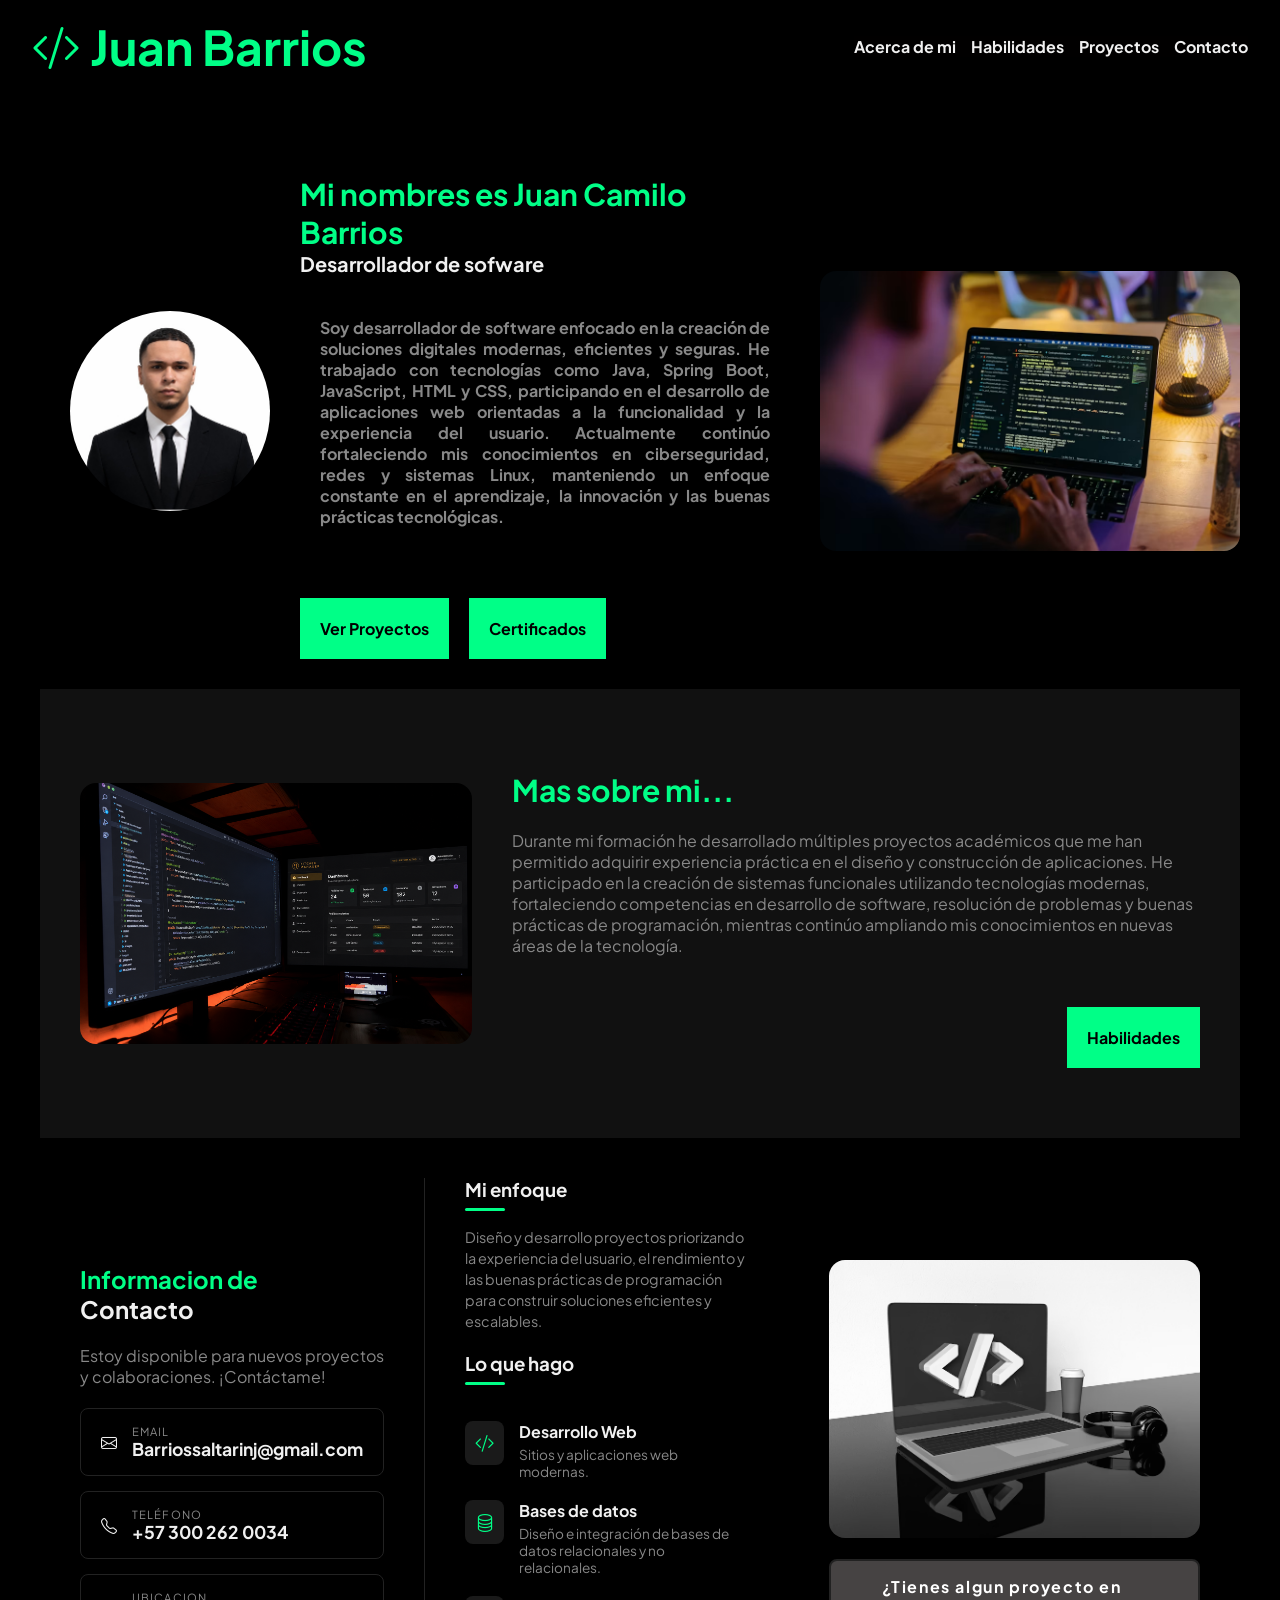
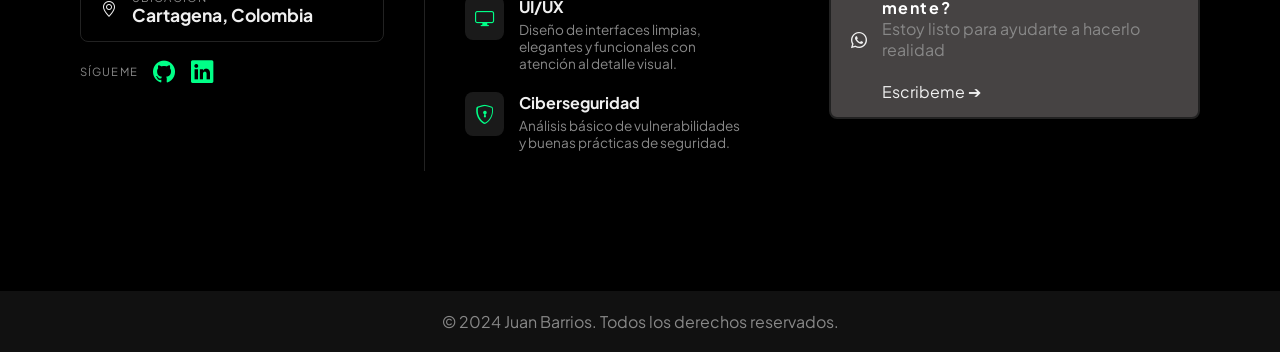
==== index.html @ 7bb183c9 "comint" ====
<!DOCTYPE html>
<html lang="en">
<head>
    <meta charset="UTF-8">
    <meta name="viewport" content="width=device-width, initial-scale=1.0">
    <title>Portafolio - Juan Barrios</title>
    <link rel="stylesheet" href="styles.css">
</head>
<body>
    <header class="header">
        <nav class="navegacion">
            <div>
                <i class="bi bi-code-slash"></i>
                <h1 class="subtitle" href="index.html">  Juan Barrios</h1>
            </div>
            <label for="menu" class="menu-icon">
                <i class="bi bi-list"></i>
            </label>
            <input type="checkbox" id="menu" class="input-menu">
            <ul class="nav-list-ul">
                <li class="nav-list-li"><a class="nav-link-a" href="#sobremi">Acerca de mi</a></li>
                <li class="nav-list-li"><a class="nav-link-a" href="#habilidades">Habilidades</a></li>
                <li class="nav-list-li"><a class="nav-link-a" href="#proyectos">Proyectos</a></li>
                <li class="nav-list-li"><a class="nav-link-a" href="#contacto">Contacto</a></li>
        </ul>
        </nav>    
    </header>
    <main class="main-content">
        <section id="sobremi"class="sobremi">
            <br><br>
            <img class="perfil-img" src="assets/perfil.png" alt="Imagen de Juan Barrios">
            <article id="idsobremi" class="claseSobremi">

                <br><br>
                <h2 class="section-title-h2">Mi nombres es Juan Camilo Barrios</h2>
                <h3 class="section-title-h3">Desarrollador de sofware</h3><br>
                <p class="section-content">Soy desarrollador de software enfocado en la creación de soluciones digitales modernas, eficientes y seguras. He trabajado con tecnologías como Java, Spring Boot, JavaScript, HTML y CSS, participando en el desarrollo de aplicaciones web orientadas a la funcionalidad y la experiencia del usuario. Actualmente continúo fortaleciendo mis conocimientos en ciberseguridad, redes y sistemas Linux, manteniendo un enfoque constante en el aprendizaje, la innovación y las buenas prácticas tecnológicas.</p> 
                <br>
                <div class="botones-uno">
                    <a href="#Habilidades" class="boton">Ver Proyectos</a>
                    <a href="#certificados" class="boton">Certificados</a>
                </div>
            </article>
            <img class="imgUno" src="assets/imagenUno.jpg" alt="Imagen">
        </section>

        <section id="habilidades"class="habilidades">
            <img class="imgDos" src="assets/imagenDos.png" alt="Imagen de Juan Barrios">
            <article id="idhabilidades" class="claseHabilidades">   
                <br><br>
                <h2 class="section-title-habilidades-h2">Mas sobre mi...</h2>
                <br>
                <p class="section-content-habilidades">Durante mi formación he desarrollado múltiples proyectos académicos que me han permitido adquirir experiencia práctica en el diseño y construcción de aplicaciones. He participado en la creación de sistemas funcionales utilizando tecnologías modernas, fortaleciendo competencias en desarrollo de software, resolución de problemas y buenas prácticas de programación, mientras continúo ampliando mis conocimientos en nuevas áreas de la tecnología.</p> 
                <br>
                <div class="botones-dos">
                    <a href="#certificados" class="boton-dos">Habilidades</a>
                </div>
            </article>
        </section>
        
        <section id="contacto" class="contacto">
            <article id="idcontacto" class="claseContacto">   
                <h2 class="section-title-contacto-h2">Informacion de</h2>
                <h2 class="section-title-contacto-h3">Contacto</h2>
                <br>
                <span class="section-content-contactame">Estoy disponible para nuevos proyectos <br> y colaboraciones. ¡Contáctame!</span><br><br>
                <div class="contacto-item">
                    <i class="bi bi-envelope"></i>
                    <div>
                        <span class="contacto-label">EMAIL</span>
                        <span class="contacto-valor">Barriossaltarinj@gmail.com</span>
                    </div>
                </div>
                <div class="contacto-item">
                    <i class="bi bi-telephone"></i>
                    <div>
                        <span class="contacto-label">TELÉFONO</span>
                        <span class="contacto-valor">+57 300 262 0034</span>
                    </div>
                </div>

                <div class="contacto-item">
                    <i class="bi bi-geo-alt"></i>
                    <div>
                        <span class="contacto-label">UBICACION</span>
                        <span class="contacto-valor">Cartagena, Colombia</span>
                    </div>
                </div>
                <div class="contacto-social">
                    <span class="contacto-label">SÍGUEME</span>
                    <a href="https://github.com/JuanBarriosS"><i class="bi bi-github"></i></a>
                    <a href="https://www.linkedin.com/in/juan-camilo-barrios-aa143a3b2/"><i class="bi bi-linkedin"></i></a>
                </div>
            </article>

            <article class="claseContactoMedio">
                <h3 class="section-title-contacto-mienfoque">Mi enfoque</h3>
                <span class="section-content-contacto-mienfoque">Diseño y desarrollo proyectos priorizando la experiencia del usuario, el rendimiento y las buenas prácticas de programación para construir soluciones eficientes y escalables.</span>
                <br><br>
                <h3 class="section-title-contacto-mienfoque">Lo que hago</h3><br>
                <div class="enfoque-item">
                    <div class="enfoque-icono"><i class="bi bi-code-slash"></i></div>
                    <div>
                        <strong>Desarrollo Web</strong>
                        <p>Sitios y aplicaciones web modernas.</p>
                    </div>
                </div>
                <div class="enfoque-item">
                    <div class="enfoque-icono"><i class="bi bi-database"></i></div>
                    <div>
                        <strong>Bases de datos</strong>
                        <p>Diseño e integración de bases de datos relacionales y no relacionales.</p>
                    </div>
                </div>
                <div class="enfoque-item">
                    <div class="enfoque-icono"><i class="bi bi-display"></i></div>
                    <div>
                        <strong>UI/UX</strong>
                        <p>Diseño de interfaces limpias, elegantes y funcionales con atención al detalle visual.</p>
                    </div>
                </div>
                <div class="enfoque-item">
                    <div class="enfoque-icono"><i class="bi bi-shield-lock"></i></div>
                    <div>
                        <strong>Ciberseguridad</strong>
                        <p>Análisis básico de vulnerabilidades y buenas prácticas de seguridad.</p>
                    </div>
                </div>
            </article>
            <article>
                <img class="imgTres" src="assets/imagenTres.jpg" alt="Imagen de Juan Barrios"><br>
                <div class="contacto-item-ultimo">
                    <i class="bi bi-whatsapp"></i>
                    <div>
                        <span class="contacto-label-ultimo">¿Tienes algun proyecto en mente?</span>
                        <span class="contacto-valor-ultimo">Estoy listo para ayudarte a hacerlo realidad</span><br><br>
                        <span class="Escribeme">Escribeme ➔</span>
                    </div>
                </div>
            </article>
    </main>

    <footer class="footer">
        <p>&copy; 2024 Juan Barrios. Todos los derechos reservados.</p>
    </footer>
</body>
</html>
---- styles.css ----
@import url('https://fonts.googleapis.com/css2?family=Plus+Jakarta+Sans:wght@400;500;700&display=swap');
@import url("https://cdn.jsdelivr.net/npm/bootstrap-icons@1.13.1/font/bootstrap-icons.min.css");
* {
    margin: 0;
    padding: 0;
    box-sizing: border-box;
    font-family: 'Plus Jakarta Sans', sans-serif;
}

:root {
  --fondo:             #000000;
  --fondo-dos:         #111111;
  --color-texto:       #f0f0f0;
  --color-dos:         #888888;
  --complemento:       #00ff87;
  --complemento-dos:   #19b368;
}

body {
    background-color: var(--fondo);
    color: var(--color-texto);
}

header {
    width: 100%;
    background-color: var(--fondo);
    color: var(--complemento);
    flex-wrap: wrap;
    
}

.navegacion {
    align-items: center;
    display: flex;
    justify-content: space-between;
    list-style: none;
    padding: 1rem 2rem;
}
.subtitle {
    color: var(--complemento);
    text-decoration: none;
    list-style: none;
    font-size: clamp(1.8rem, 5vw, 3.0rem);
}
.menu-icon {
    font-size: 50px;
    z-index: 200;
    left: 425px;
}

.input-menu {
    display: none;
}
.input-menu:checked + .nav-list-ul {
    z-index: 100;
    height: 100vh;
}
.nav-list-ul {
    list-style: none;
    text-decoration: none;
    color: var(--color-texto);
    display: flex;
    flex-direction: column;
    gap: 20px;
    background-color: rgba(3, 1, 1, 0.637);
    align-items: center;
    justify-content: center;
    position: fixed;
    top: 0;
    left: 0;
    width: 100vw;
    height: 0;
    overflow: hidden;
    transition: height 0.3s ease;
}
.nav-list-li {
    text-decoration: none;
}
.nav-link-a {
    text-decoration: none;
    color: var(--color-texto);
    font-size: 30px;
    font-weight: bold;
}

.main-content {
    background-color: rgb(55, 180, 82);
    color: var(--color-texto);
    padding: 0px;
}

.perfil-img {
    width: 200px;
    height: 200px;
    border-radius: 50%;
    object-fit: cover;
    margin: 0 auto;
    display: block;  
    object-position: center;
}

.imgUno {
    display: none;
}

.imgDos {
    display: none;
}

.imgTres {
    display: none;
}

.navegacion > div {
    display: flex;
    align-items: center;
    gap: 10px;
}

.subtitle {
    margin: 0;
}

.navegacion > div i {
    font-size: 3.0rem;  
}



footer {
    background-color: var(--fondo-dos);
    text-align: center;
    padding: 20px;
    margin-top: 40px;
    color: var(--color-dos);
}

/* Contenido innterno */
.sobremi {
    
}
.section-title-h2 {
    color: black;
    text-align: center;
    font-size: 30px;
    font-weight: bold;
}
.section-title-h3 {
    text-align: center;
    color: var(--color-texto);
    font-size: 20px;
    font-weight: bold;
}
.section-content {
    color: rgb(218, 223, 235);
    font-size: 16px;
    text-align: justify;
    padding: 20px;
}

.botones-uno {
    justify-content: center;
    display: flex;
    gap: 20px;
}

.botones-dos {
    justify-content: center;
    display: flex;
    gap: 20px;
}


.boton-dos {
    justify-content: center;
    background-color: rgb(55, 180, 82);
    color: var(--color-texto);
    padding: 20px;
    text-decoration: none;
    list-style: none;
    font-weight: bold;
    margin: 15px 0;

}

.boton {
    background-color: var(--fondo);
    color: var(--color-texto);
    padding: 20px;
    text-decoration: none;
    list-style: none;
    font-weight: bold;
    margin: 15px 0;
}

.habilidades {
    background-color: var(--fondo-dos);
    width: 100%;
    padding: 40px;
}

.section-title-habilidades-h2 {
    text-align: center;
    color: rgb(55, 180, 82);
    font-size: 30px;
    font-weight: bold;
}

.section-content-habilidades {
    color: var(--color-dos);
    text-align: center;
}






/* Dispositivos Escritorio */
@media (min-width: 700px) {
    body {
        background-color: var(--fondo);
        color: var(--color-texto);
    }

    .menu-icon {
        display: none;
    }

    .nav-list-ul {
    list-style: none;
    text-decoration: none;
    color: var(--color-texto);
    display: flex;
    gap: 15px;
    background-color: rgba(3, 1, 1, 0.637);
    align-items: center;
    justify-content: center;
    position: static;
    width: auto;
    height: auto;
    flex-direction: row;
    }   

    .nav-link-a {
    text-decoration: none;
    color: var(--color-texto);
    font-size: 1.0rem;
    font-weight: bold;
}

.main-content {
    background-color: var(--fondo);
    color: var(--color-texto);
    padding: 40px;
}

.perfil-img {
    width: 200px;
    height: 200px;
    border-radius: 50%;
    object-fit: cover;
    margin: 0 auto;
    text-align: center;
}

/* Contenido innterno */

.section-title-h2 {
    color: var(--complemento);
    text-align: left;
}
.section-title-h3 {
    text-align: left;
    color: var(--color-texto);;
    font-weight: bold;
}
.section-content {
    color: var(--color-dos);
    text-align: justify;
    font-weight: bold;
}

.botones-uno {
    justify-content: left;
    display: flex;
    gap: 20px;
    margin: 15px 0;
}
.boton {
    background-color: var(--complemento);
    color: var(--fondo);
    padding: 20px;
    text-decoration: none;
    list-style: none;
    font-weight: bold;
    margin: 15px 0;
}

.claseSobremi {
    width: 50%;
}

.sobremi {
    display: flex;
    align-items: center;      
    justify-content: space-between;
    gap: 30px;
}

.imgUno {
    width: 35%;
    height: auto;             
    border-radius: 1rem;
    object-fit: cover;
    display: block; 
}

.imgDos {
    width: 35%;
    height: auto;             
    border-radius: 1rem;
    object-fit: cover;
    display: block; 
}
.perfil-img {
    width: 200px;
    height: 200px;
    border-radius: 50%;
    object-fit: cover;
    margin: 0 auto;
}

.habilidades {
    background-color: var(--fondo-dos);
    width: 100%;
    padding: 40px;
    display: flex;
    flex-direction: row;
    align-items: center;
    gap: 40px;
}
.claseHabilidades {
    width:70%;
}
.section-title-habilidades-h2 {
    color: var(--complemento);
    text-align: left;
    
}
.section-title-habilidades-h3 {
    
}
.section-content-habilidades {
    color: var(--color-dos);
    text-align: left;
}

.botones-dos {
    justify-content: right;
    display: flex;
    gap: 20px;
    margin: 15px 0;
}

.boton-dos {
    background-color: var(--complemento);
    color: var(--fondo);
    padding: 20px;
    text-decoration: none;
    list-style: none;
    font-weight: bold;
    margin: 15px 0;
}

.contacto {
    background-color: black;
    width: 100%;
    padding: 40px;
    display: flex;
    flex-direction: row;
    align-items: center;
    gap: 40px;
}
.imgTres {
    width: 100%;
    height: auto;             
    border-radius: 1rem;
    object-fit: cover;
    display: block; 
    margin-top: 45px
}
.claseContacto {
    width: 50%;
    
}
.section-title-contacto-h2 {
    color: var(--complemento);
}
.section-content-conntacto {
}

.contacto-item {
    display: flex;
    align-items: center;
    gap: 15px;
    margin-bottom: 15px;
    padding: 15px 20px;
    border: 1px solid #222;
    border-radius: 8px;
}

.contacto-label {
    display: block;
    font-size: 0.7rem;
    letter-spacing: 0.1em;
    color: var(--color-dos);
}

.contacto-valor {
    display: block;
    font-size: 1.1rem;
    font-weight: bold;
    color: var(--color-texto);
}

.contacto-social {
    display: flex;
    align-items: center;
    gap: 15px;
    margin-top: 10px;
    color: var(--color-dos);
    font-size: 0.7rem;
    letter-spacing: 0.1em;
}

.contacto-social a {
    color: var(--complemento);
    font-size: 1.4rem;
}

.claseContactoMedio {
    border-left: 1px solid #222;
    padding: 0 40px;
    width: 60%;
}

.section-title-contacto-mienfoque {
    position: relative;
    padding-bottom: 10px;
    margin-bottom: 15px;
}

.section-title-contacto-mienfoque::after { 
    content: '';
    position: absolute;
    bottom: 0;
    left: 0;
    width: 40px;
    height: 3px;
    background-color: var(--complemento);
    border-radius: 2px;
}
.section-content-contacto-mienfoque {
    color: var(--color-dos);
    font-size: 0.9rem;
}

.section-content-contactame {
    color: var(--color-dos);
}

.enfoque-item {
    display: flex;
    align-items: flex-start;
    gap: 15px;
    margin-bottom: 20px;
}

.enfoque-icono {
    background-color: #1a1a1a;
    border-radius: 8px;
    padding: 10px;
    font-size: 1.2rem;
    color: var(--complemento);
    flex-shrink: 0;
}

.enfoque-item strong {
    display: block;
    margin-bottom: 4px;
}

.enfoque-item p {
    color: var(--color-dos);
    font-size: 0.85rem;
}

.contacto-item-ultimo {
    display: flex;
    background-color:#464343 ;
    align-items: center;
    gap: 15px;
    margin-bottom: 15px;
    padding: 15px 20px;
    border: 2.0px solid #222;
    border-radius: 8px;
}
.contacto-label-ultimo {
    font-weight: bold;
    display: block;
    font-size: 1.0rem;
    letter-spacing: 0.1em;
    color: white;
}
.contacto-valor-ultimo {
    color: var(--color-dos);
}

.Escribeme {
}

.navegacion > div {
    display: flex;
    align-items: center;
    gap: 10px;
}

.subtitle {
    margin: 0;
}

.navegacion > div i {
    font-size: 3.0rem;  
}


}
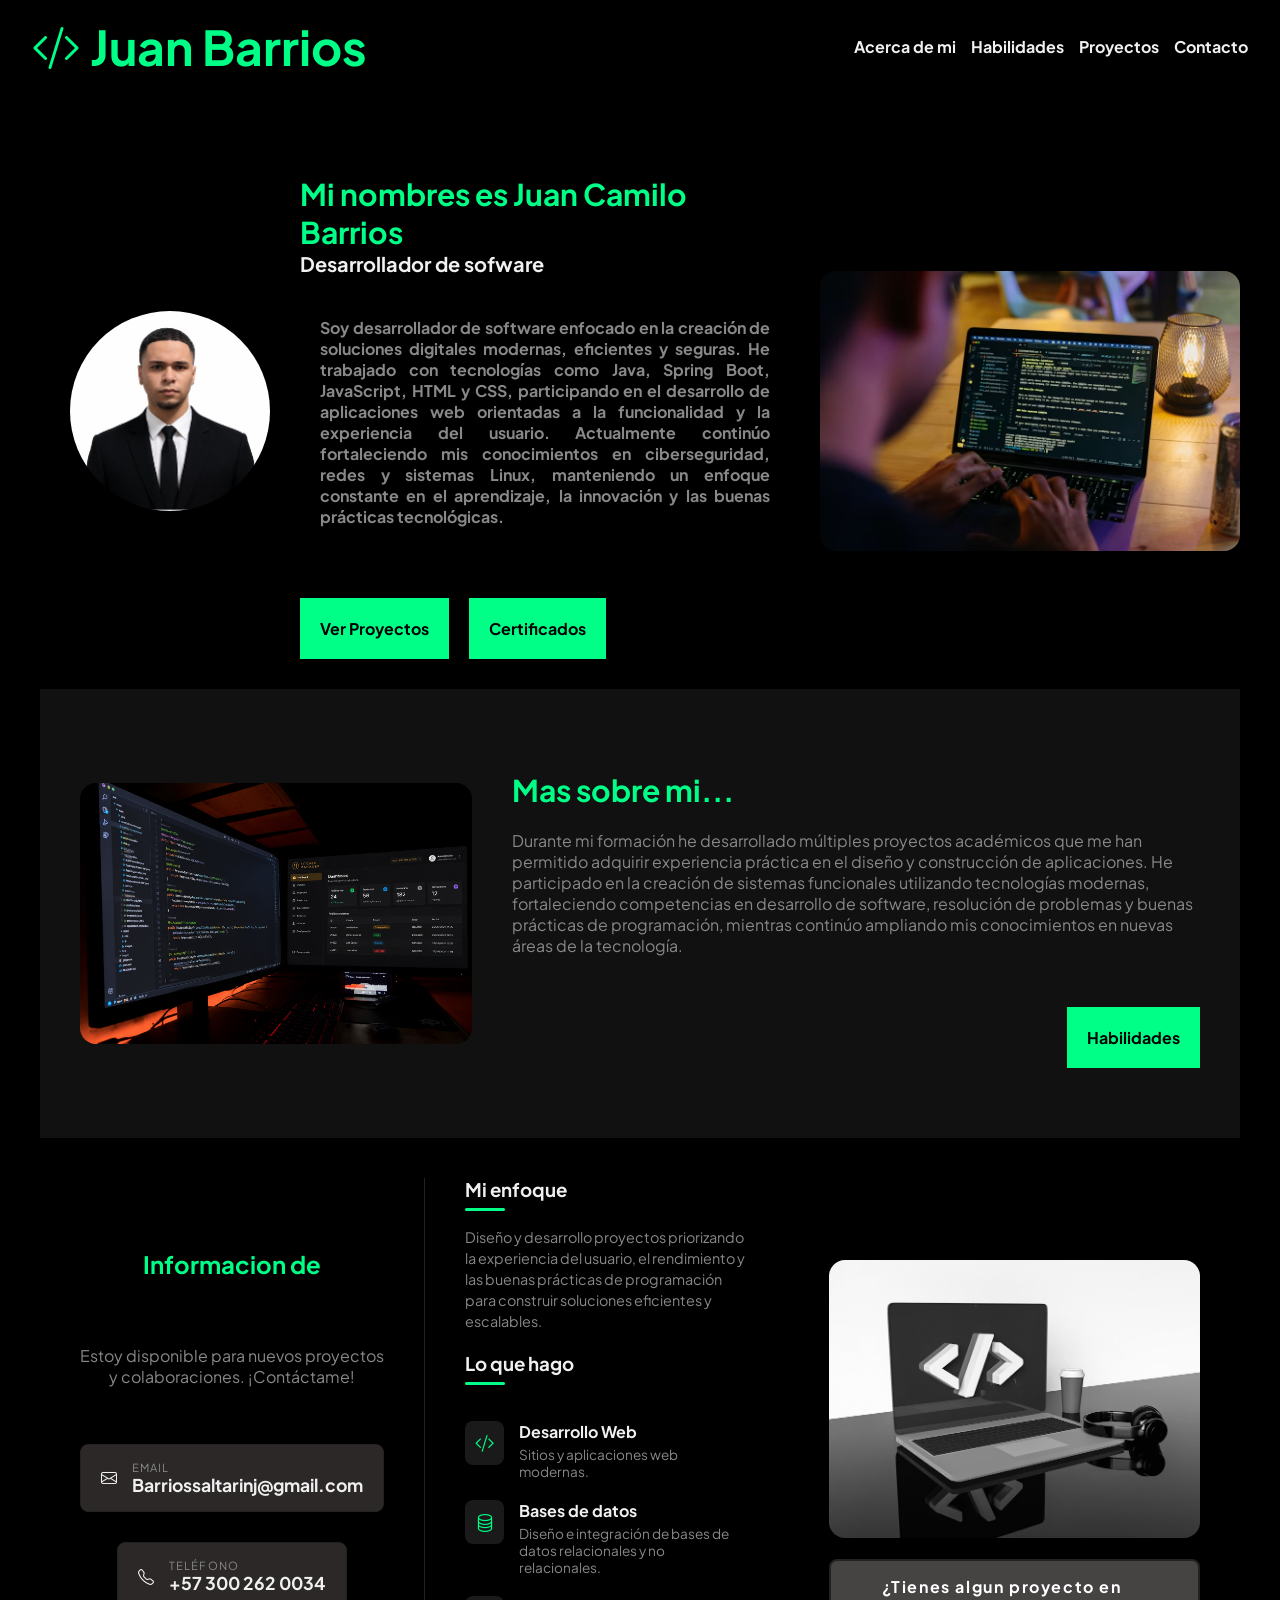
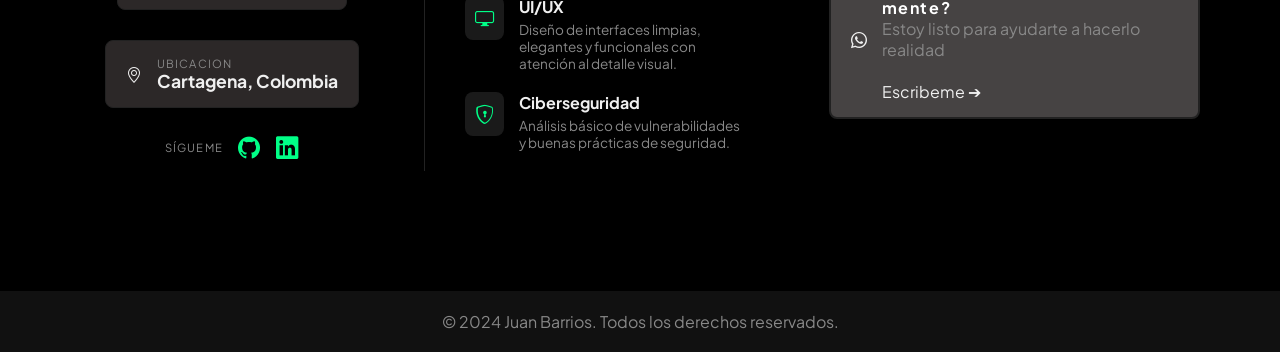
==== commit 6fea41d2: "poush" ====
--- a/index.html
+++ b/index.html
@@ -97,7 +97,7 @@
                 <h3 class="section-title-contacto-mienfoque">Mi enfoque</h3>
                 <span class="section-content-contacto-mienfoque">Diseño y desarrollo proyectos priorizando la experiencia del usuario, el rendimiento y las buenas prácticas de programación para construir soluciones eficientes y escalables.</span>
                 <br><br>
-                <h3 class="section-title-contacto-mienfoque">Lo que hago</h3><br>
+                <h3 class="section-title-contacto-mienfoque-dos">Lo que hago</h3><br>
                 <div class="enfoque-item">
                     <div class="enfoque-icono"><i class="bi bi-code-slash"></i></div>
                     <div>
--- a/styles.css
+++ b/styles.css
@@ -210,6 +210,67 @@
     color: var(--color-dos);
     text-align: center;
 }
+
+.claseContacto {
+    display: flex;
+    flex-direction: column; 
+    align-items: center;    
+    text-align: center;    
+    width: 100%;           
+}
+
+.section-title-contacto-h2 {
+    margin-top: 20%;
+    text-align: center;
+    color: black;
+    font-weight: bold;
+}
+
+.section-title-contacto-h3 {
+    text-align: center;
+    color: black;
+}
+
+.section-content-contactame {
+    display: block;
+    text-align: center;
+    color: rgb(223, 211, 211);
+    margin-top: 5%;
+}
+
+.contacto-item {
+    display: flex;
+    align-items: center;
+    gap: 15px;
+    margin-bottom: 15px;
+    padding: 15px 20px;
+    border: 1px solid #161616;
+    border-radius: 8px;
+    margin-top: 5%;
+    background-color: rgb(44, 40, 40);
+}
+
+.contacto-label {
+    display: block;
+    font-size: 0.7rem;
+    letter-spacing: 0.1em;
+    color: white;
+    text-align: left;
+    
+}
+
+.contacto-valor {
+    display: block;
+    font-size: 1.1rem;
+    font-weight: bold;
+    color: rgb(243, 234, 234);
+}
+
+.section-title-contacto-mienfoque {
+    text-align: none;
+}
+
+
 
 
 
@@ -461,6 +522,24 @@
     background-color: var(--complemento);
     border-radius: 2px;
 }
+
+.section-title-contacto-mienfoque-dos{
+    position: relative;
+    padding-bottom: 10px;
+    margin-bottom: 15px;
+}
+
+.section-title-contacto-mienfoque-dos::after{
+    content: '';
+    position: absolute;
+    bottom: 0;
+    left: 0;
+    width: 40px;
+    height: 3px;
+    background-color: var(--complemento);
+    border-radius: 2px;
+}
+
 .section-content-contacto-mienfoque {
     color: var(--color-dos);
     font-size: 0.9rem;
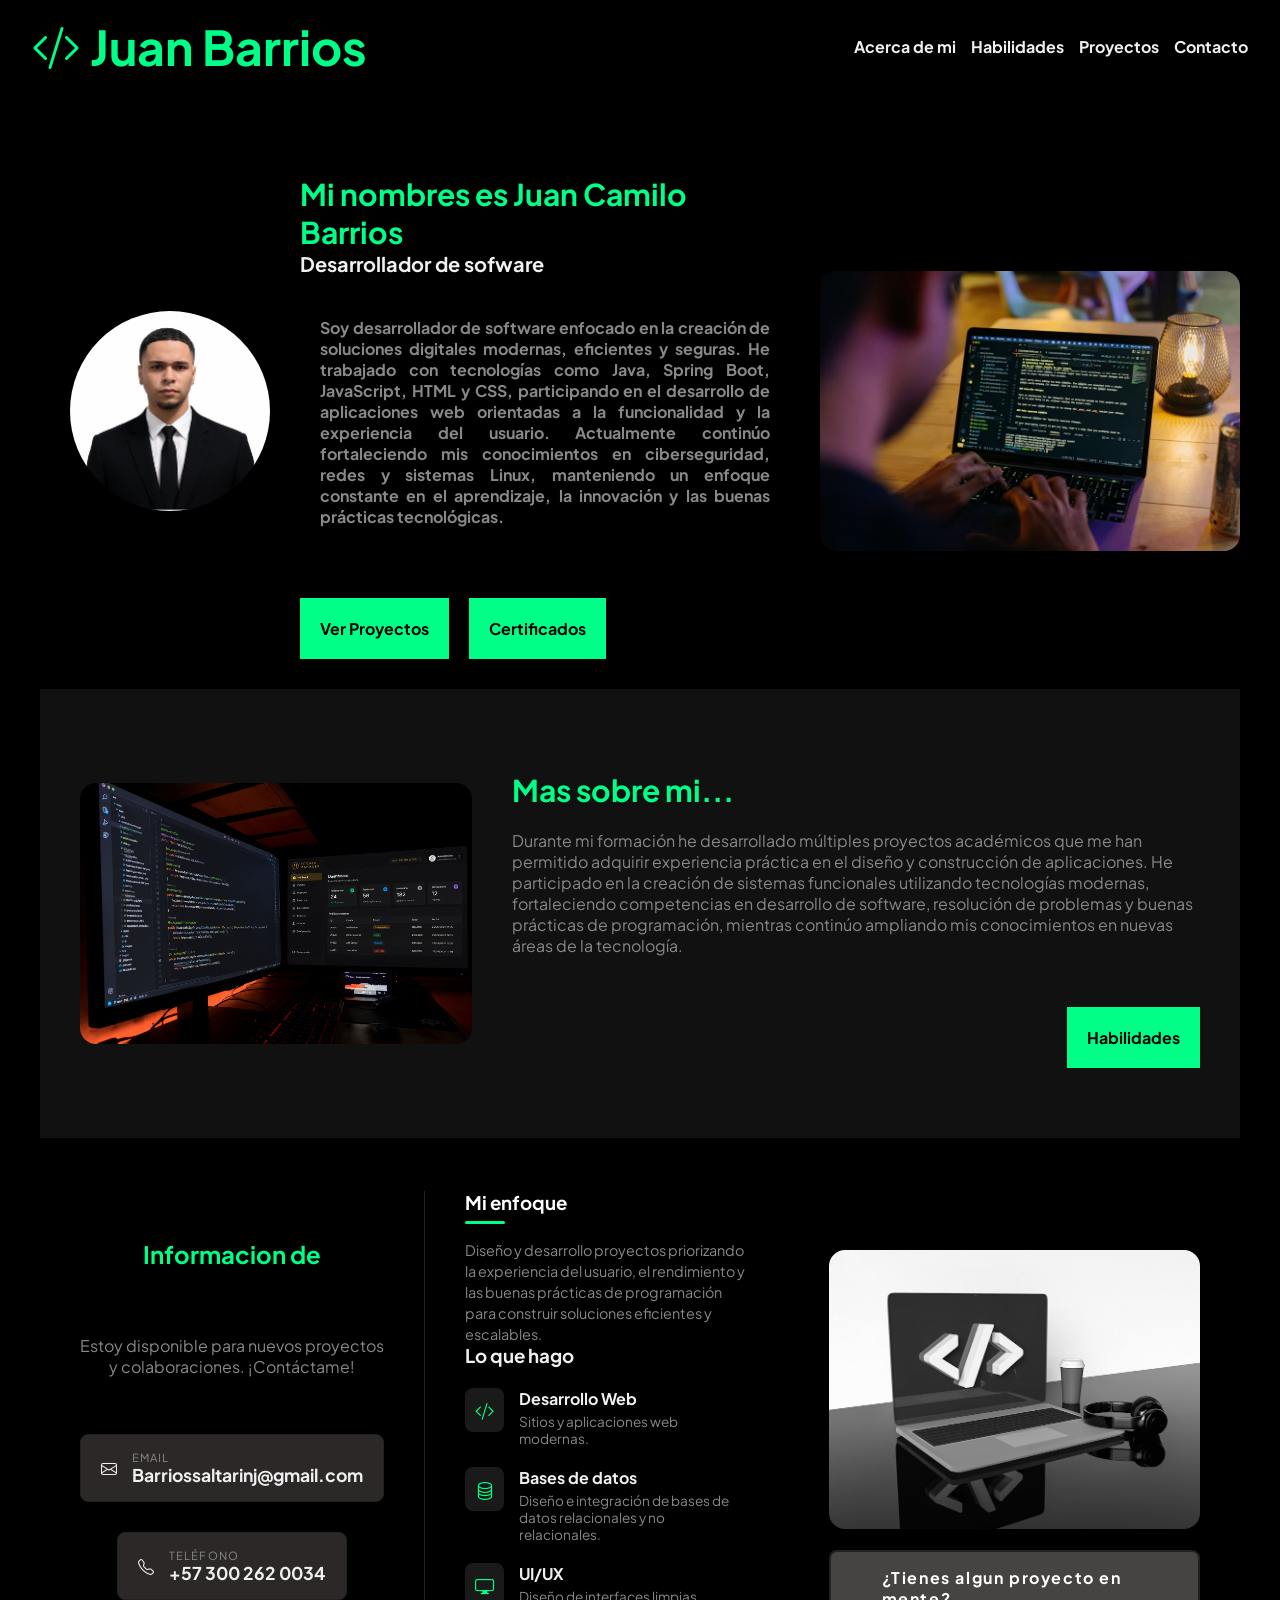
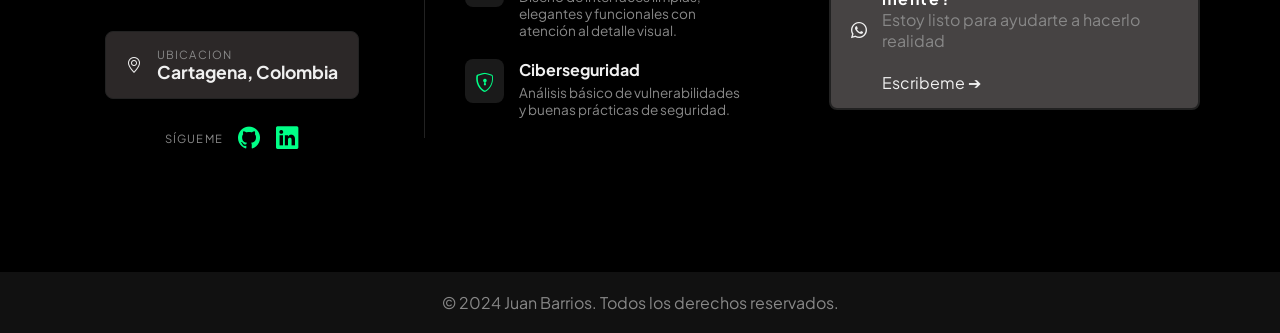
==== commit af12f8a5: "Update navigation links and improve structure" ====
--- a/index.html
+++ b/index.html
@@ -18,8 +18,8 @@
             </label>
             <input type="checkbox" id="menu" class="input-menu">
             <ul class="nav-list-ul">
-                <li class="nav-list-li"><a class="nav-link-a" href="#sobremi">Acerca de mi</a></li>
-                <li class="nav-list-li"><a class="nav-link-a" href="#habilidades">Habilidades</a></li>
+                <li class="nav-list-li"><a class="nav-link-a" href="/index.html">Acerca de mi</a></li>
+                <li class="nav-list-li"><a class="nav-link-a" href="/habilidades.html">Habilidades</a></li>
                 <li class="nav-list-li"><a class="nav-link-a" href="#proyectos">Proyectos</a></li>
                 <li class="nav-list-li"><a class="nav-link-a" href="#contacto">Contacto</a></li>
         </ul>
@@ -30,7 +30,6 @@
             <br><br>
             <img class="perfil-img" src="assets/perfil.png" alt="Imagen de Juan Barrios">
             <article id="idsobremi" class="claseSobremi">
-
                 <br><br>
                 <h2 class="section-title-h2">Mi nombres es Juan Camilo Barrios</h2>
                 <h3 class="section-title-h3">Desarrollador de sofware</h3><br>
@@ -53,7 +52,7 @@
                 <p class="section-content-habilidades">Durante mi formación he desarrollado múltiples proyectos académicos que me han permitido adquirir experiencia práctica en el diseño y construcción de aplicaciones. He participado en la creación de sistemas funcionales utilizando tecnologías modernas, fortaleciendo competencias en desarrollo de software, resolución de problemas y buenas prácticas de programación, mientras continúo ampliando mis conocimientos en nuevas áreas de la tecnología.</p> 
                 <br>
                 <div class="botones-dos">
-                    <a href="#certificados" class="boton-dos">Habilidades</a>
+                    <a href="/habilidades.html" class="boton-dos">Habilidades</a>
                 </div>
             </article>
         </section>
@@ -65,14 +64,14 @@
                 <br>
                 <span class="section-content-contactame">Estoy disponible para nuevos proyectos <br> y colaboraciones. ¡Contáctame!</span><br><br>
                 <div class="contacto-item">
-                    <i class="bi bi-envelope"></i>
+                    <div class="iconCirculo"><i class="bi bi-envelope"></i></div>
                     <div>
                         <span class="contacto-label">EMAIL</span>
                         <span class="contacto-valor">Barriossaltarinj@gmail.com</span>
                     </div>
                 </div>
                 <div class="contacto-item">
-                    <i class="bi bi-telephone"></i>
+                    <div class="iconCirculo"><i class="bi bi-telephone"></i></div>
                     <div>
                         <span class="contacto-label">TELÉFONO</span>
                         <span class="contacto-valor">+57 300 262 0034</span>
@@ -80,7 +79,7 @@
                 </div>
 
                 <div class="contacto-item">
-                    <i class="bi bi-geo-alt"></i>
+                    <div class="iconCirculo"><i class="bi bi-geo-alt"></i></div>
                     <div>
                         <span class="contacto-label">UBICACION</span>
                         <span class="contacto-valor">Cartagena, Colombia</span>
@@ -96,7 +95,7 @@
             <article class="claseContactoMedio">
                 <h3 class="section-title-contacto-mienfoque">Mi enfoque</h3>
                 <span class="section-content-contacto-mienfoque">Diseño y desarrollo proyectos priorizando la experiencia del usuario, el rendimiento y las buenas prácticas de programación para construir soluciones eficientes y escalables.</span>
-                <br><br>
+                <br>
                 <h3 class="section-title-contacto-mienfoque-dos">Lo que hago</h3><br>
                 <div class="enfoque-item">
                     <div class="enfoque-icono"><i class="bi bi-code-slash"></i></div>
@@ -144,4 +143,4 @@
         <p>&copy; 2024 Juan Barrios. Todos los derechos reservados.</p>
     </footer>
 </body>
-</html>+</html>
--- a/styles.css
+++ b/styles.css
@@ -266,12 +266,6 @@
     color: rgb(243, 234, 234);
 }
 
-.section-title-contacto-mienfoque {
-    text-align: none;
-}
-
-
-
 
 
 
@@ -510,6 +504,7 @@
     position: relative;
     padding-bottom: 10px;
     margin-bottom: 15px;
+    color: white;
 }
 
 .section-title-contacto-mienfoque::after { 
@@ -522,24 +517,6 @@
     background-color: var(--complemento);
     border-radius: 2px;
 }
-
-.section-title-contacto-mienfoque-dos{
-    position: relative;
-    padding-bottom: 10px;
-    margin-bottom: 15px;
-}
-
-.section-title-contacto-mienfoque-dos::after{
-    content: '';
-    position: absolute;
-    bottom: 0;
-    left: 0;
-    width: 40px;
-    height: 3px;
-    background-color: var(--complemento);
-    border-radius: 2px;
-}
-
 .section-content-contacto-mienfoque {
     color: var(--color-dos);
     font-size: 0.9rem;
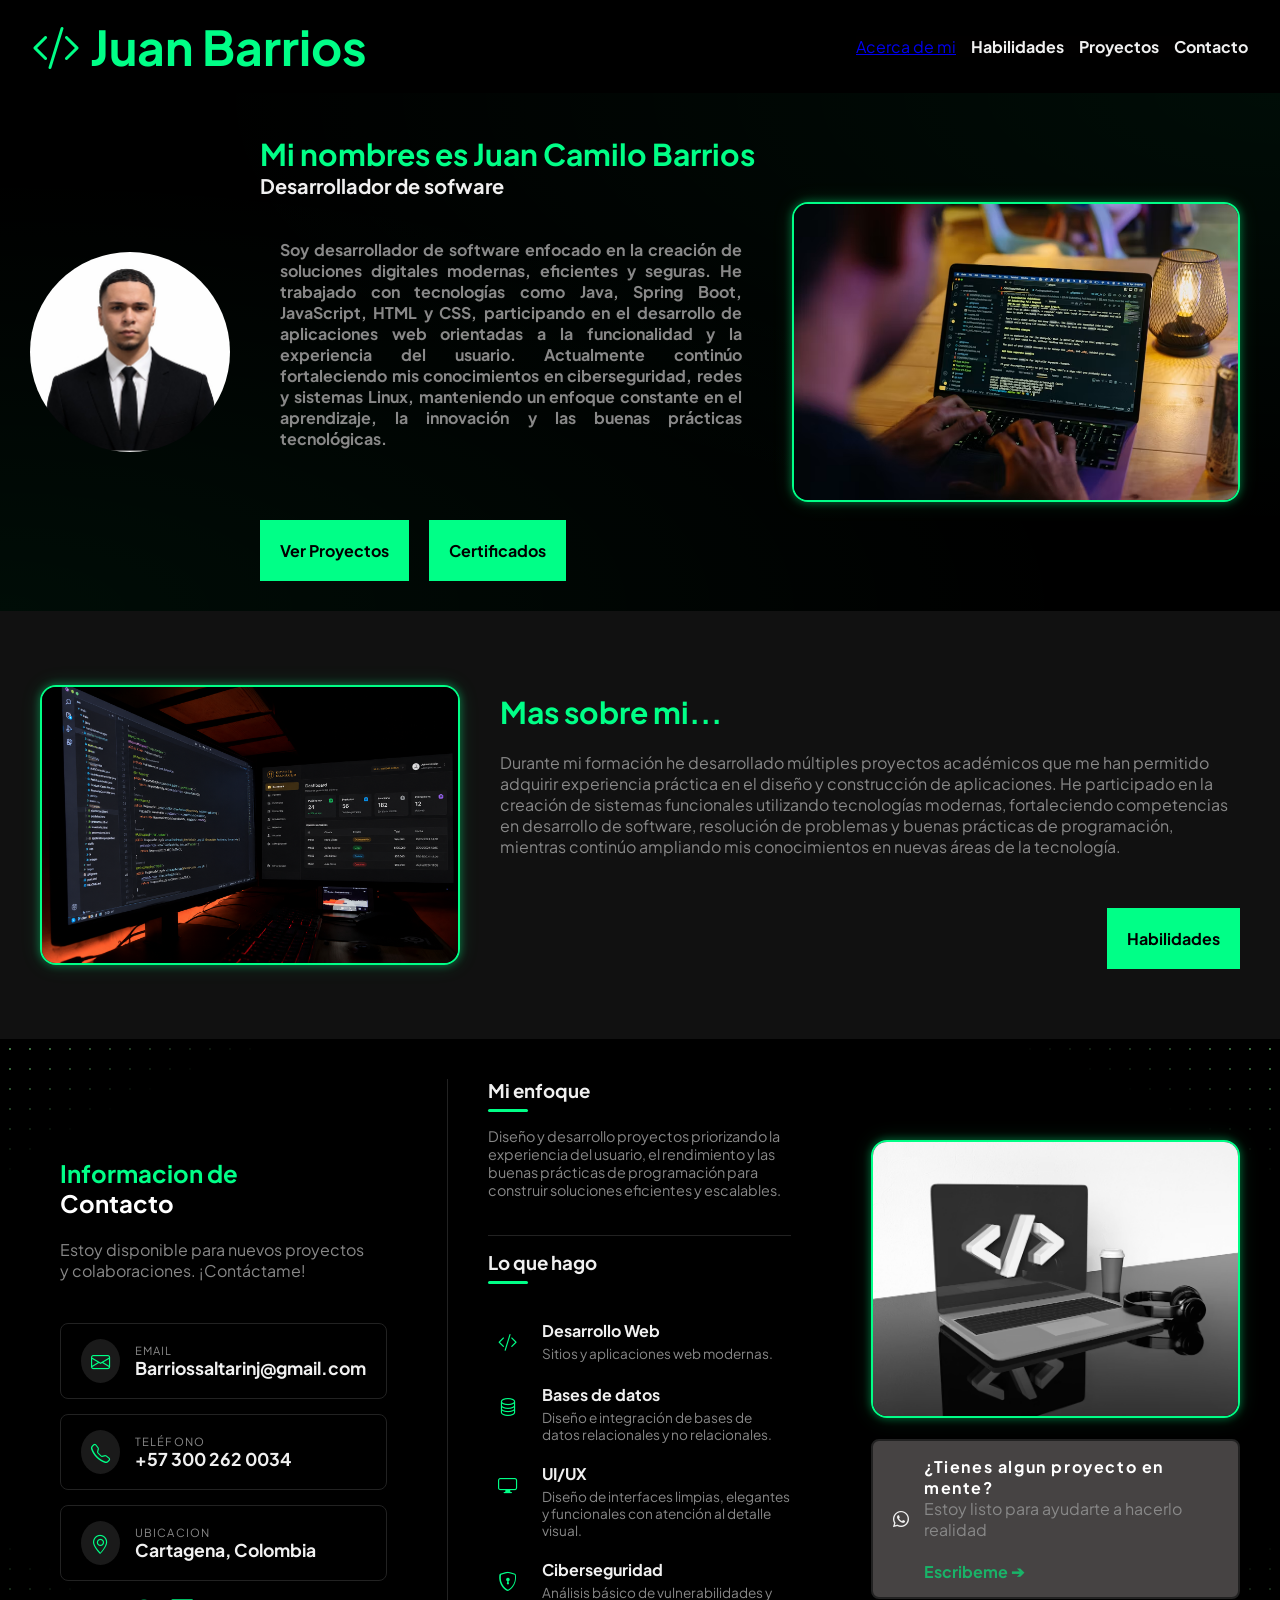
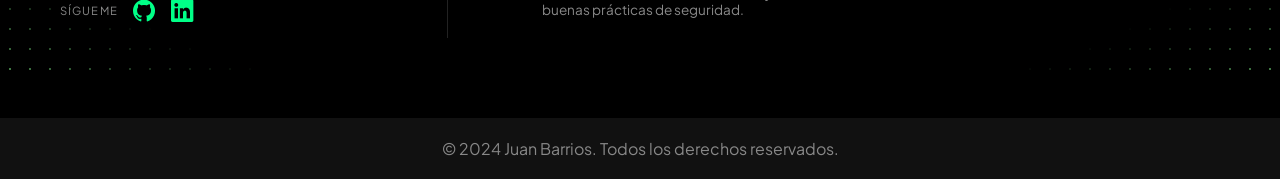
==== commit c2fb5fd3: "Update class name for 'Acerca de mi' link" ====
--- a/index.html
+++ b/index.html
@@ -18,7 +18,7 @@
             </label>
             <input type="checkbox" id="menu" class="input-menu">
             <ul class="nav-list-ul">
-                <li class="nav-list-li"><a class="nav-link-a" href="/index.html">Acerca de mi</a></li>
+                <li class="nav-list-li"><a class="nav-link-a-acercami" href="/index.html">Acerca de mi</a></li>
                 <li class="nav-list-li"><a class="nav-link-a" href="/habilidades.html">Habilidades</a></li>
                 <li class="nav-list-li"><a class="nav-link-a" href="#proyectos">Proyectos</a></li>
                 <li class="nav-list-li"><a class="nav-link-a" href="#contacto">Contacto</a></li>
--- a/styles.css
+++ b/styles.css
@@ -211,13 +211,7 @@
     text-align: center;
 }
 
-.claseContacto {
-    display: flex;
-    flex-direction: column; 
-    align-items: center;    
-    text-align: center;    
-    width: 100%;           
-}
+
 
 .section-title-contacto-h2 {
     margin-top: 20%;
@@ -235,7 +229,6 @@
     display: block;
     text-align: center;
     color: rgb(223, 211, 211);
-    margin-top: 5%;
 }
 
 .contacto-item {
@@ -244,29 +237,121 @@
     gap: 15px;
     margin-bottom: 15px;
     padding: 15px 20px;
-    border: 1px solid #161616;
+    border: 1px solid #222;
     border-radius: 8px;
-    margin-top: 5%;
-    background-color: rgb(44, 40, 40);
 }
 
 .contacto-label {
     display: block;
     font-size: 0.7rem;
     letter-spacing: 0.1em;
-    color: white;
-    text-align: left;
-    
+    color: rgb(218, 216, 216);
 }
 
 .contacto-valor {
     display: block;
     font-size: 1.1rem;
     font-weight: bold;
-    color: rgb(243, 234, 234);
-}
-
-
+    color: var(--color-texto);
+}
+
+.contacto-social {
+    display: flex;
+    align-items: center;
+    gap: 15px;
+    margin-top: 10px;
+    color: var(--color-dos);
+    font-size: 0.7rem;
+    letter-spacing: 0.1em;
+    justify-content: center;
+}
+
+.contacto-social a {
+    color: rgb(19, 18, 18);
+    font-size: 1.4rem;
+}
+
+.section-content-contacto-mienfoque {
+    display: none;
+    color: var(--color-dos);
+    font-size: 0.9rem;
+}
+
+.claseContacto {
+    padding: 0 20px;      
+}
+
+.section-title-contacto-mienfoque {
+    display: none;
+    position: relative;
+    padding-bottom: 10px;
+    margin-bottom: 15px;
+}
+
+.section-title-contacto-mienfoque-dos {
+    position: relative;
+    padding-bottom: 10px;
+    margin-bottom: 15px;
+    text-align: center;
+    color: #000000;
+    border-top: 1px solid #222;
+    padding-top: 15px;
+    margin-top: 15px;
+
+}
+
+.enfoque-item {
+    display: flex;
+    align-items: flex-start;
+    gap: 15px;
+    margin-bottom: 20px;
+    padding: 0 30px;
+}
+
+.enfoque-icono {
+    background-color: #1a1a1a;
+    border-radius: 8px;
+    padding: 10px;
+    font-size: 1.2rem;
+    color: var(--complemento);
+    flex-shrink: 0;
+}
+
+.enfoque-item strong {
+    display: block;
+    margin-bottom: 4px;
+}
+
+.enfoque-item p {
+    color: rgb(219, 219, 219);
+    font-size: 0.85rem;
+}
+
+.contacto-item-ultimo {
+    display: flex;
+    background-color:#464343 ;
+    align-items: center;
+    gap: 15px;
+    margin-bottom: 15px;
+    padding: 15px 20px;
+    border: 2.0px solid #222;
+    border-radius: 8px;
+}
+    
+.contacto-label-ultimo {
+    font-weight: bold;
+    display: block;
+    font-size: 1.0rem;
+    letter-spacing: 0.1em;
+    color: white;
+}
+    
+.contacto-valor-ultimo {
+    color: var(--color-dos);
+}
+
+.Escribeme {
+    }
 
 
 
@@ -302,293 +387,611 @@
     color: var(--color-texto);
     font-size: 1.0rem;
     font-weight: bold;
-}
-
-.main-content {
+    }
+
+    .main-content {
     background-color: var(--fondo);
     color: var(--color-texto);
-    padding: 40px;
-}
-
-.perfil-img {
+    padding: 0px;
+    }
+
+    .perfil-img {
     width: 200px;
     height: 200px;
     border-radius: 50%;
     object-fit: cover;
     margin: 0 auto;
     text-align: center;
-}
-
-/* Contenido innterno */
-
-.section-title-h2 {
-    color: var(--complemento);
-    text-align: left;
-}
-.section-title-h3 {
-    text-align: left;
-    color: var(--color-texto);;
-    font-weight: bold;
-}
-.section-content {
-    color: var(--color-dos);
-    text-align: justify;
-    font-weight: bold;
-}
-
-.botones-uno {
-    justify-content: left;
-    display: flex;
-    gap: 20px;
-    margin: 15px 0;
-}
-.boton {
-    background-color: var(--complemento);
-    color: var(--fondo);
-    padding: 20px;
-    text-decoration: none;
-    list-style: none;
-    font-weight: bold;
-    margin: 15px 0;
-}
-
-.claseSobremi {
-    width: 50%;
-}
-
-.sobremi {
-    display: flex;
-    align-items: center;      
-    justify-content: space-between;
-    gap: 30px;
-}
-
-.imgUno {
-    width: 35%;
-    height: auto;             
-    border-radius: 1rem;
-    object-fit: cover;
-    display: block; 
-}
-
-.imgDos {
-    width: 35%;
-    height: auto;             
-    border-radius: 1rem;
-    object-fit: cover;
-    display: block; 
-}
-.perfil-img {
-    width: 200px;
-    height: 200px;
-    border-radius: 50%;
-    object-fit: cover;
-    margin: 0 auto;
-}
-
-.habilidades {
-    background-color: var(--fondo-dos);
-    width: 100%;
-    padding: 40px;
-    display: flex;
-    flex-direction: row;
-    align-items: center;
-    gap: 40px;
-}
-.claseHabilidades {
-    width:70%;
-}
-.section-title-habilidades-h2 {
-    color: var(--complemento);
-    text-align: left;
-    
-}
-.section-title-habilidades-h3 {
-    
-}
-.section-content-habilidades {
-    color: var(--color-dos);
-    text-align: left;
-}
-
-.botones-dos {
-    justify-content: right;
-    display: flex;
-    gap: 20px;
-    margin: 15px 0;
-}
-
-.boton-dos {
-    background-color: var(--complemento);
-    color: var(--fondo);
-    padding: 20px;
-    text-decoration: none;
-    list-style: none;
-    font-weight: bold;
-    margin: 15px 0;
-}
-
-.contacto {
-    background-color: black;
-    width: 100%;
-    padding: 40px;
-    display: flex;
-    flex-direction: row;
-    align-items: center;
-    gap: 40px;
-}
-.imgTres {
-    width: 100%;
-    height: auto;             
-    border-radius: 1rem;
-    object-fit: cover;
-    display: block; 
-    margin-top: 45px
-}
-.claseContacto {
-    width: 50%;
-    
-}
-.section-title-contacto-h2 {
-    color: var(--complemento);
-}
-.section-content-conntacto {
-}
-
-.contacto-item {
-    display: flex;
-    align-items: center;
-    gap: 15px;
-    margin-bottom: 15px;
-    padding: 15px 20px;
-    border: 1px solid #222;
-    border-radius: 8px;
-}
-
-.contacto-label {
-    display: block;
-    font-size: 0.7rem;
-    letter-spacing: 0.1em;
-    color: var(--color-dos);
-}
-
-.contacto-valor {
-    display: block;
-    font-size: 1.1rem;
-    font-weight: bold;
-    color: var(--color-texto);
-}
-
-.contacto-social {
-    display: flex;
-    align-items: center;
-    gap: 15px;
-    margin-top: 10px;
-    color: var(--color-dos);
-    font-size: 0.7rem;
-    letter-spacing: 0.1em;
-}
-
-.contacto-social a {
-    color: var(--complemento);
-    font-size: 1.4rem;
-}
-
-.claseContactoMedio {
-    border-left: 1px solid #222;
-    padding: 0 40px;
-    width: 60%;
-}
-
-.section-title-contacto-mienfoque {
-    position: relative;
-    padding-bottom: 10px;
-    margin-bottom: 15px;
-    color: white;
-}
-
-.section-title-contacto-mienfoque::after { 
+    }
+
+    /* Contenido innterno */
+
+    .section-title-h2 {
+        color: var(--complemento);
+        text-align: left;
+    }
+    .section-title-h3 {
+        text-align: left;
+        color: var(--color-texto);;
+        font-weight: bold;
+    }
+    .section-content {
+        color: var(--color-dos);
+        text-align: justify;
+        font-weight: bold;
+    }
+
+    .botones-uno {
+        justify-content: left;
+        display: flex;
+        gap: 20px;
+        margin: 15px 0;
+    }
+    .boton {
+        background-color: var(--complemento);
+        color: var(--fondo);
+        padding: 20px;
+        text-decoration: none;
+        list-style: none;
+        font-weight: bold;
+        margin: 15px 0;
+    }
+
+    .claseSobremi {
+        width: 50%;
+    }
+
+    .sobremi {
+        display: flex;
+        align-items: center;      
+        justify-content: space-between;
+        gap: 30px;
+        background-image: 
+        radial-gradient(ellipse at top right, rgba(0, 255, 135, 0.05) 0%, transparent 60%),
+        radial-gradient(ellipse at bottom left, rgba(0, 255, 135, 0.05) 0%, transparent 60%);
+    }
+
+    .imgUno {
+        width: 35%;
+        height: auto;             
+        border-radius: 1rem;
+        object-fit: cover;
+        display: block;
+        border: 2px solid var(--complemento);
+        box-shadow: 0 0 8px rgba(0, 255, 135, 0.4), 0 0 20px rgba(0, 255, 135, 0.15); 
+        margin-right: 40px;
+    }
+
+    .imgDos {
+        width: 35%;
+        height: auto;             
+        border-radius: 1rem;
+        object-fit: cover;
+        display: block; 
+        border: 2px solid var(--complemento);
+        box-shadow: 0 0 8px rgba(0, 255, 135, 0.4), 0 0 20px rgba(0, 255, 135, 0.15);
+    }
+    .perfil-img {
+        width: 200px;
+        height: 200px;
+        border-radius: 50%;
+        object-fit: cover;
+        margin: 0 auto;
+    }
+
+    .habilidades {
+        background-color: var(--fondo-dos);
+        width: 100%;
+        padding: 40px;
+        display: flex;
+        flex-direction: row;
+        align-items: center;
+        gap: 40px;
+    }
+    .claseHabilidades {
+        width:70%;
+    }
+    .section-title-habilidades-h2 {
+        color: var(--complemento);
+        text-align: left;
+        
+    }
+    .section-title-habilidades-h3 {
+        
+    }
+    .section-content-habilidades {
+        color: var(--color-dos);
+        text-align: left;
+    }
+
+    .botones-dos {
+        justify-content: right;
+        display: flex;
+        gap: 20px;
+        margin: 15px 0;
+    }
+
+    .boton-dos {
+        background-color: var(--complemento);
+        color: var(--fondo);
+        padding: 20px;
+        text-decoration: none;
+        list-style: none;
+        font-weight: bold;
+        margin: 15px 0;
+    }
+
+    .contacto {
+        background-color: black;
+        width: 100%;
+        padding: 40px;
+        display: flex;
+        flex-direction: row;
+        align-items: center;
+        gap: 40px;
+        background-image: 
+        radial-gradient(ellipse at center, var(--fondo) 80%, transparent 100%),
+        radial-gradient(circle, #488a4d 1px, transparent 1px);
+        background-size: 100% 100%, 20px 20px;
+    }
+    .imgTres {
+        width: 100%;
+        height: auto;             
+        border-radius: 1rem;
+        object-fit: cover;
+        display: block; 
+        margin-top: 10%;
+        border: 2px solid var(--complemento);
+        box-shadow: 0 0 8px rgba(0, 255, 135, 0.4), 0 0 20px rgba(0, 255, 135, 0.15); 
+    }
+    .claseContacto {
+        width: 50%;
+        
+    }
+    .section-title-contacto-h2 {
+        text-align: left;
+        color: var(--complemento);
+    }
+    .section-content-conntacto {
+    }
+
+    .contacto-item {
+        display: flex;
+        align-items: center;
+        gap: 15px;
+        margin-bottom: 15px;
+        padding: 15px 20px;
+        border: 1px solid #222;
+        border-radius: 8px;
+    }
+
+    .contacto-label {
+        display: block;
+        font-size: 0.7rem;
+        letter-spacing: 0.1em;
+        color: var(--color-dos);
+    }
+
+    .contacto-valor {
+        display: block;
+        font-size: 1.1rem;
+        font-weight: bold;
+        color: var(--color-texto);
+    }
+
+    .contacto-social {
+        display: flex;
+        align-items: center;
+        gap: 15px;
+        margin-top: 10px;
+        color: var(--color-dos);
+        font-size: 0.7rem;
+        letter-spacing: 0.1em;
+        justify-content: left;
+    }
+
+    .contacto-social a {
+        color: var(--complemento);
+        font-size: 1.4rem;
+    }
+
+    .claseContactoMedio {
+        border-left: 1px solid #222;
+        padding: 0 40px;
+        width: 60%;
+    }
+
+    .section-title-contacto-mienfoque {
+        display: flex;
+        position: relative;
+        padding-bottom: 10px;
+        margin-bottom: 15px;
+    }
+
+    .section-title-contacto-mienfoque::after { 
+        content: '';
+        position: absolute;
+        bottom: 0;
+        left: 0;
+        width: 40px;
+        height: 3px;
+        background-color: var(--complemento);
+        border-radius: 2px;
+    }
+
+    .section-title-contacto-mienfoque-dos {
+        position: relative;
+        padding-bottom: 10px;
+        margin-bottom: 15px;
+        text-align: left;
+        color: #f0f0f0;
+    }
+
+    .section-title-contacto-mienfoque-dos::after { 
+        content: '';
+        position: absolute;
+        bottom: 0;
+        left: 0;
+        width: 40px;
+        height: 3px;
+        background-color: var(--complemento);
+        border-radius: 2px;
+    }
+
+    .section-content-contacto-mienfoque {
+        display: flex;
+        color: var(--color-dos);
+        font-size: 0.9rem;
+    }
+
+    .section-content-contactame {
+        text-align: left;
+        color: var(--color-dos);
+    }
+
+    .enfoque-item {
+        display: flex;
+        align-items: flex-start;
+        gap: 15px;
+        margin-bottom: 20px;
+        padding: 0;
+    }
+
+    .enfoque-icono {
+        background-color: #000000;
+        border-radius: 8px;
+        padding: 10px;
+        font-size: 1.2rem;
+        color: var(--complemento);
+        flex-shrink: 0;
+    }
+
+    .enfoque-item strong {
+        display: block;
+        margin-bottom: 4px;
+    }
+
+    .enfoque-item p {
+        color: var(--color-dos);
+        font-size: 0.85rem;
+    }
+
+    .contacto-item-ultimo {
+        display: flex;
+        background-color:#464343 ;
+        align-items: center;
+        gap: 15px;
+        margin-bottom: 15px;
+        padding: 15px 20px;
+        border: 2.0px solid #222;
+        border-radius: 8px;
+    }
+    .contacto-label-ultimo {
+        font-weight: bold;
+        display: block;
+        font-size: 1.0rem;
+        letter-spacing: 0.1em;
+        color: white;
+    }
+    .contacto-valor-ultimo {
+        color: var(--color-dos);
+    }
+
+    .Escribeme {
+        color:var(--complemento-dos);
+        font-weight: bold;
+    }
+
+    .navegacion > div {
+        display: flex;
+        align-items: center;
+        gap: 10px;
+    }
+
+    .subtitle {
+        margin: 0;
+    }
+
+    .navegacion > div i {
+        font-size: 3.0rem;  
+    }
+
+    .section-title-contacto-h3 {
+        text-align: left;
+        color: white;
+    }
+
+    .iconCirculo{
+        background-color: #1a1a1a;
+        border-radius: 50%;
+        padding: 10px;
+        font-size: 1.2rem;
+        color: var(--complemento);
+        flex-shrink: 0;
+    }
+
+    /* Dispositivos Escritorio - Pagina Habilidades*/
+
+    .main-habilidades {
+
+    }
+    .section-habilidades-tecnicas {
+        padding: 40px;
+    }
+    .titulo-principal-habilidades {
+        justify-content: center;
+        display: flex;
+        gap: 10px;
+        margin-top: 1%;
+        position: relative;
+        padding-bottom: 12px;
+    }
+ 
+    .titulo-principal-habilidades::after {
     content: '';
     position: absolute;
     bottom: 0;
-    left: 0;
-    width: 40px;
+    left: 50%;
+    transform: translateX(-50%);
+    width: 260px;
     height: 3px;
-    background-color: var(--complemento);
     border-radius: 2px;
-}
-.section-content-contacto-mienfoque {
-    color: var(--color-dos);
-    font-size: 0.9rem;
-}
-
-.section-content-contactame {
-    color: var(--color-dos);
-}
-
-.enfoque-item {
-    display: flex;
-    align-items: flex-start;
-    gap: 15px;
-    margin-bottom: 20px;
-}
-
-.enfoque-icono {
-    background-color: #1a1a1a;
-    border-radius: 8px;
-    padding: 10px;
-    font-size: 1.2rem;
-    color: var(--complemento);
-    flex-shrink: 0;
-}
-
-.enfoque-item strong {
-    display: block;
-    margin-bottom: 4px;
-}
-
-.enfoque-item p {
-    color: var(--color-dos);
-    font-size: 0.85rem;
-}
-
-.contacto-item-ultimo {
-    display: flex;
-    background-color:#464343 ;
-    align-items: center;
-    gap: 15px;
-    margin-bottom: 15px;
-    padding: 15px 20px;
-    border: 2.0px solid #222;
-    border-radius: 8px;
-}
-.contacto-label-ultimo {
-    font-weight: bold;
-    display: block;
-    font-size: 1.0rem;
-    letter-spacing: 0.1em;
-    color: white;
-}
-.contacto-valor-ultimo {
-    color: var(--color-dos);
-}
-
-.Escribeme {
-}
-
-.navegacion > div {
-    display: flex;
-    align-items: center;
-    gap: 10px;
-}
-
-.subtitle {
-    margin: 0;
-}
-
-.navegacion > div i {
-    font-size: 3.0rem;  
-}
-
-
-}+    background: linear-gradient(to right, transparent, var(--complemento), transparent);
+    }
+
+    .tittle-habilidades {
+        color: #00ff87;
+    }
+    .tittle-tecnicas {
+    }
+
+    .span-texto{
+        text-align: center;
+        color: #cecbcb;
+    }
+
+    .div-span-text{
+        text-align: center;
+        padding-top: 5px;
+        font-size: 0.9rem;
+        color: var(--color-dos);
+    }
+    .titulo-lenguajes{
+        border-bottom: 1px solid #333;
+        padding-bottom: 10px;
+        margin-bottom: 10px;
+        font-size: medium;
+    }
+
+    .titulo-lenguajes i{
+        margin-right: 8px;
+        color: #00ff87;
+    } 
+
+    [class*="devicon-"] {
+    font-size: 2.5rem;
+    }
+
+    .div-lenguajes{
+        display: flex;
+        flex-direction: column;
+        align-items: left;
+        gap: 15px;
+        margin-bottom: 15px;
+        padding: 15px 20px;
+        border: 1px solid #53c26b;
+        border-radius: 8px;
+        background-color: #07831c0a;
+    }
+
+    .lenguajes-atributos {
+        display: flex;
+        align-items: center;
+        gap: 10px;
+        padding: 8px 0;
+        border-bottom: 1px solid #333;
+    }
+
+    .imgJava {
+        width: 40px;
+        height: 40px;
+    }
+
+    .imgPython {
+        width: 40px;
+        height: 40px;
+    }
+    .imgSql {
+        width: 40px;
+        height: 40px;
+    }
+    .imgJavascript {
+        width: 40px;
+        height: 35px;
+    }
+
+    .div-frameworks{
+        display: flex;
+        flex-direction: column;
+        align-items: left;
+        gap: 15px;
+        margin-bottom: 15px;
+        padding: 15px 20px;
+        border: 1px solid #53c26b;
+        border-radius: 8px;
+        background-color: #07831c0a;
+    }
+
+    
+     .titulo-frameworks i{
+        margin-right: 8px;
+        color: #00ff87;
+    } 
+
+    .class-frameworks {
+        display: flex;
+        align-items: center;
+        gap: 10px;
+        padding: 8px 0;
+        border-bottom: 1px solid #333;
+    }
+    .imgSpring {
+        width: px;
+        height: 40px;
+    }
+    .imgDocker {
+        width: 40px;
+        height: 40px;
+    }
+    .imgHTML {
+        width: 40px;
+        height: 40px;
+    }
+    .imgCSS {
+        width: 40px;
+        height: 40px;
+    }
+    .imgReact {
+        width: 40px;
+        height: 40px;
+    }
+    .div-basesdatos {
+        display: flex;
+        flex-direction: column;
+        align-items: left;
+        gap: 15px;
+        margin-bottom: 15px;
+        padding: 15px 20px;
+        border: 1px solid #53c26b;
+        border-radius: 8px;
+        background-color: #07831c0a;
+    }
+    .titulo-frameworks {
+        border-bottom: 1px solid #333;
+        padding-bottom: 10px;
+        margin-bottom: 10px;
+        font-size: medium;
+    }
+    .bi {
+    }
+    .bi-database {
+    }
+    .class-base {
+        display: flex;
+        align-items: center;
+        gap: 10px;
+        padding: 8px 0;
+        border-bottom: 1px solid #333;
+    }
+    .imgMysql {
+        width: 40px;
+        height: 40px;
+    }
+    .imgMaria {
+        width: 40px;
+        height: 40px;
+    }
+    .imgMongo {
+        width: 40px;
+        height: 40px;
+    }
+    .div-so {
+        display: flex;
+        flex-direction: column;
+        align-items: left;
+        gap: 15px;
+        margin-bottom: 15px;
+        padding: 15px 20px;
+        border: 1px solid #53c26b;
+        border-radius: 8px;
+        background-color: #07831c0a;
+        flex-direction: row;
+        flex-wrap: wrap;
+    }
+    .titulo-so {
+        border-bottom: 1px solid #333;
+        padding-bottom: 10px;
+        margin-bottom: 10px;
+        font-size: medium;
+        width: 100%;
+    }
+    .titulo-so i{
+        color: #00ff87;
+        margin-right: 8px;
+    }
+
+    .titulo-base{
+        border-bottom: 1px solid #333;
+        padding-bottom: 10px;
+        margin-bottom: 10px;
+        font-size: medium;
+    }
+
+    .titulo-base i{
+        color: #00ff87;
+        margin-right: 8px;
+    }
+    .bi-pc-display {
+    }
+    .class-so {
+        display: flex;
+        align-items: center;
+        gap: 8px;
+        padding: 8px 0;
+        border-bottom: 1px solid #333;
+        flex-direction: column;
+        align-items: center;
+        justify-content: center;
+        border-bottom: none;
+    }
+    .imgWindows {
+        width: 40px;
+        height: 40px;
+    }
+    .imgLinux {
+        width: 40px;
+        height: 40px;
+    }
+
+    .contenido-interno-habilidades{
+        display: grid;
+    grid-template-columns: repeat(4, 1fr);
+    gap: 20px;
+    margin-top: 30px;
+    }
+
+    .lenguajes-atributos img,
+    .class-frameworks img,
+    .class-base img,
+    .class-so img {
+        vertical-align: middle;
+        margin-right: 8px;
+    }
+
+    .class-so img {
+    width: 80px;
+    height: 80px;
+}
+    
+
+}
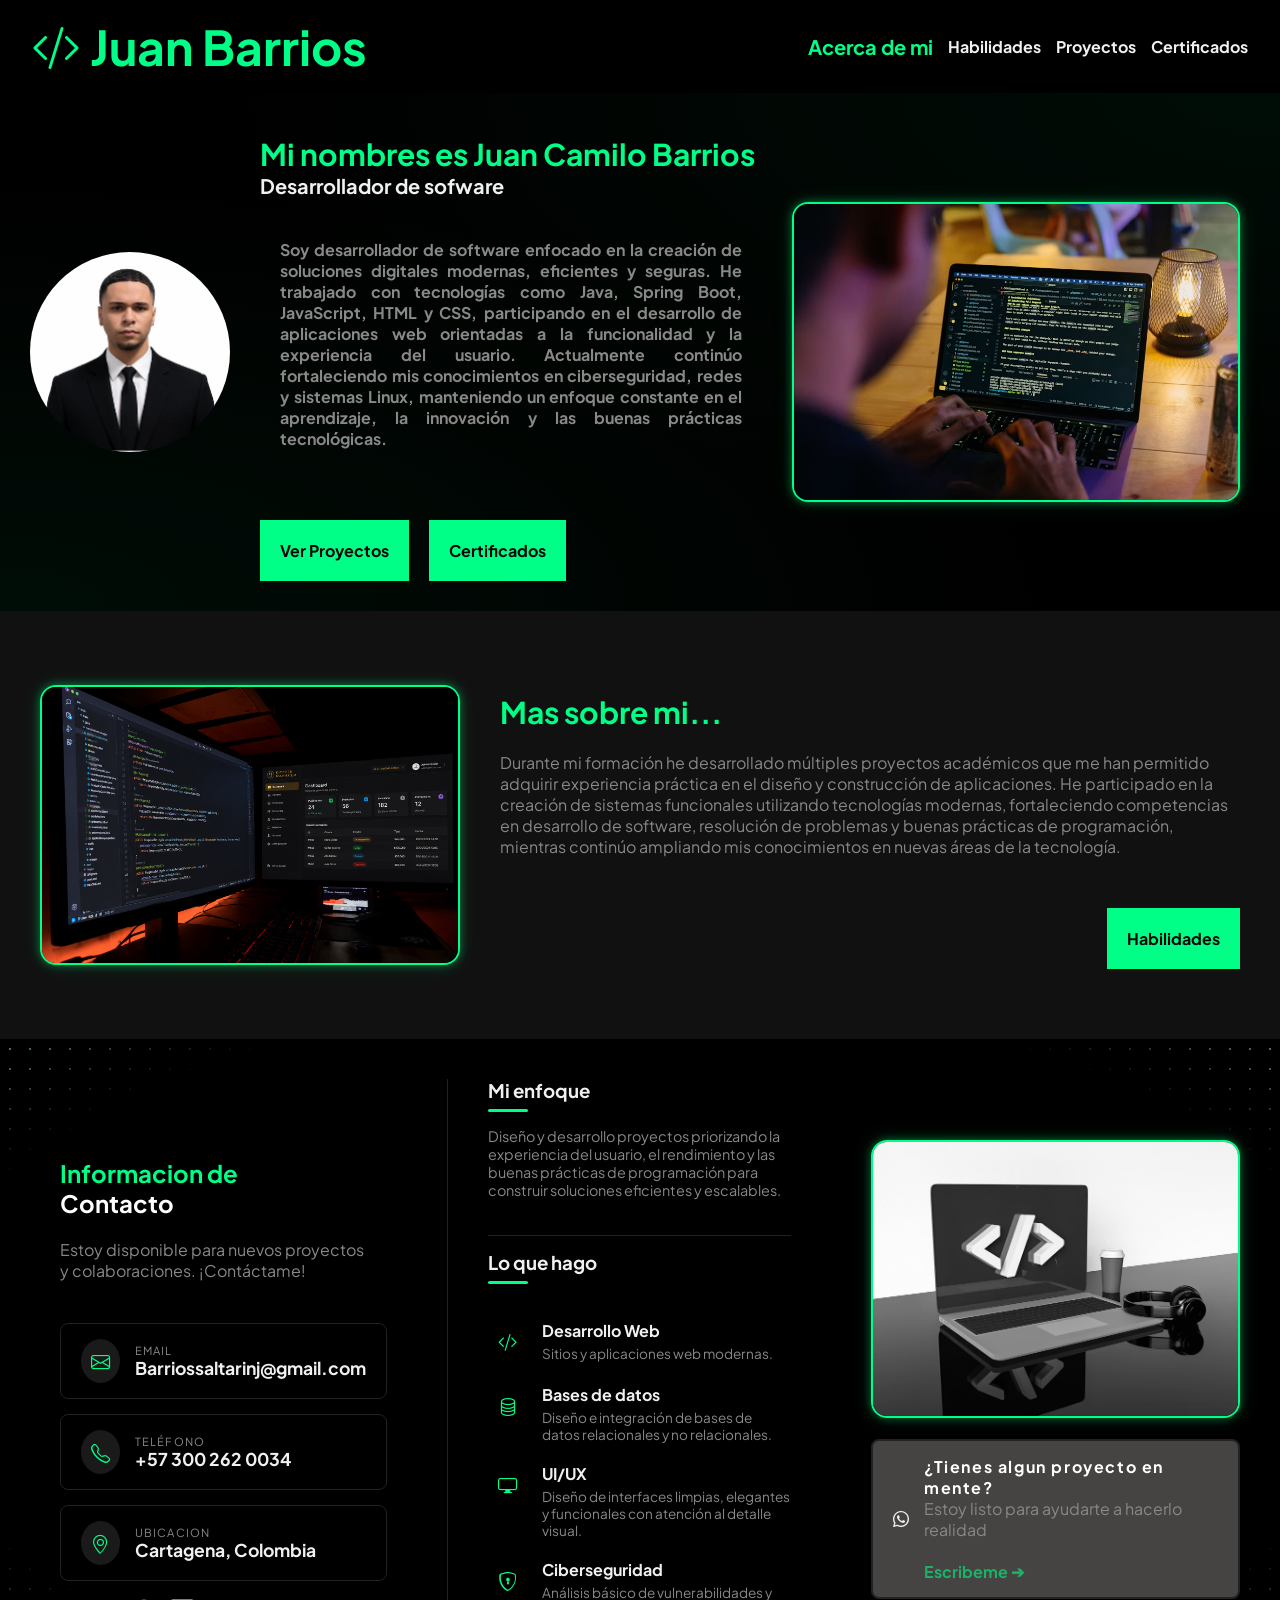
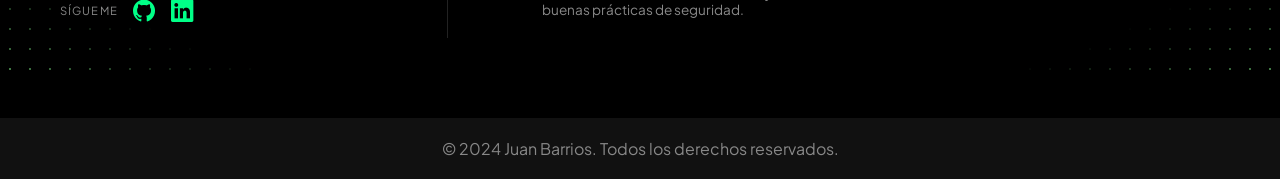
==== commit 3d7c474d: "Replace 'Contacto' link with 'Certificados' link" ====
--- a/index.html
+++ b/index.html
@@ -21,7 +21,7 @@
                 <li class="nav-list-li"><a class="nav-link-a-acercami" href="/index.html">Acerca de mi</a></li>
                 <li class="nav-list-li"><a class="nav-link-a" href="/habilidades.html">Habilidades</a></li>
                 <li class="nav-list-li"><a class="nav-link-a" href="#proyectos">Proyectos</a></li>
-                <li class="nav-list-li"><a class="nav-link-a" href="#contacto">Contacto</a></li>
+                <li class="nav-list-li"><a class="nav-link-a" href="/certificados.html">Certificados</a></li>
         </ul>
         </nav>    
     </header>
--- a/styles.css
+++ b/styles.css
@@ -736,6 +736,9 @@
 
     }
     .section-habilidades-tecnicas {
+        background-image: url('assets/backgroundHabi.png');
+        background-size: cover;
+        background-position: center;
         padding: 40px;
     }
     .titulo-principal-habilidades {
@@ -801,7 +804,9 @@
         padding: 15px 20px;
         border: 1px solid #53c26b;
         border-radius: 8px;
-        background-color: #07831c0a;
+        background-color: #000000e3;
+        height: 373px;
+        overflow: hidden;
     }
 
     .lenguajes-atributos {
@@ -839,7 +844,9 @@
         padding: 15px 20px;
         border: 1px solid #53c26b;
         border-radius: 8px;
-        background-color: #07831c0a;
+        background-color: #000000e3;
+        height: 373px;
+        overflow: hidden;
     }
 
     
@@ -884,7 +891,9 @@
         padding: 15px 20px;
         border: 1px solid #53c26b;
         border-radius: 8px;
-        background-color: #07831c0a;
+        background-color: #000000e3;
+        height: 373px;
+        overflow: hidden;
     }
     .titulo-frameworks {
         border-bottom: 1px solid #333;
@@ -918,20 +927,23 @@
     .div-so {
         display: flex;
         flex-direction: column;
-        align-items: left;
-        gap: 15px;
+        row-gap: 0;
         margin-bottom: 15px;
         padding: 15px 20px;
         border: 1px solid #53c26b;
         border-radius: 8px;
-        background-color: #07831c0a;
+        background-color: #000000e3;
         flex-direction: row;
         flex-wrap: wrap;
+        justify-content: space-around;
+        align-items: flex-start;
+        padding-top: 20px;
+        height: 373px;
+        overflow: hidden;
     }
     .titulo-so {
         border-bottom: 1px solid #333;
         padding-bottom: 10px;
-        margin-bottom: 10px;
         font-size: medium;
         width: 100%;
     }
@@ -965,12 +977,12 @@
         border-bottom: none;
     }
     .imgWindows {
-        width: 40px;
-        height: 40px;
+        width: 60px;
+        height: 60px;
     }
     .imgLinux {
-        width: 40px;
-        height: 40px;
+        width: 60px;
+        height: 60px;
     }
 
     .contenido-interno-habilidades{
@@ -991,7 +1003,58 @@
     .class-so img {
     width: 80px;
     height: 80px;
-}
+    }
+
+    .lenguajes-atributos::after,
+    .class-frameworks::after,
+    .class-base::after {
+        content: '•';
+        margin-left: auto;
+        color: var(--complemento);
+        font-size: 0.8rem;
+    }
+
+    .lenguajes-atributos,
+    .class-frameworks,
+    .class-base {
+        padding: 12px 0;
+    }
+
+    .cssAndReact {
+        display: flex;
+        gap: 5px;
+        justify-content: center;
+        border-bottom: none;
+        gap: 40px;
+        
+    }
+
+    .cssAndReact img {
+        width: 40px;
+        height: 40px;
+        }
+
+    .cssAndReact .class-frameworks::after {
+        content: none;
+    }   
+
+    .nav-link-a-habilidades {
+        text-decoration: none;
+        color: var(--complemento);
+        font-size: 20px;
+        font-weight: bold;
+
+    }
+
+    .nav-link-a-acercami{
+        text-decoration: none;
+        color: var(--complemento);
+        font-size: 20px;
+        font-weight: bold;
+
+    }
     
-
-}
+    
+    
+
+}
